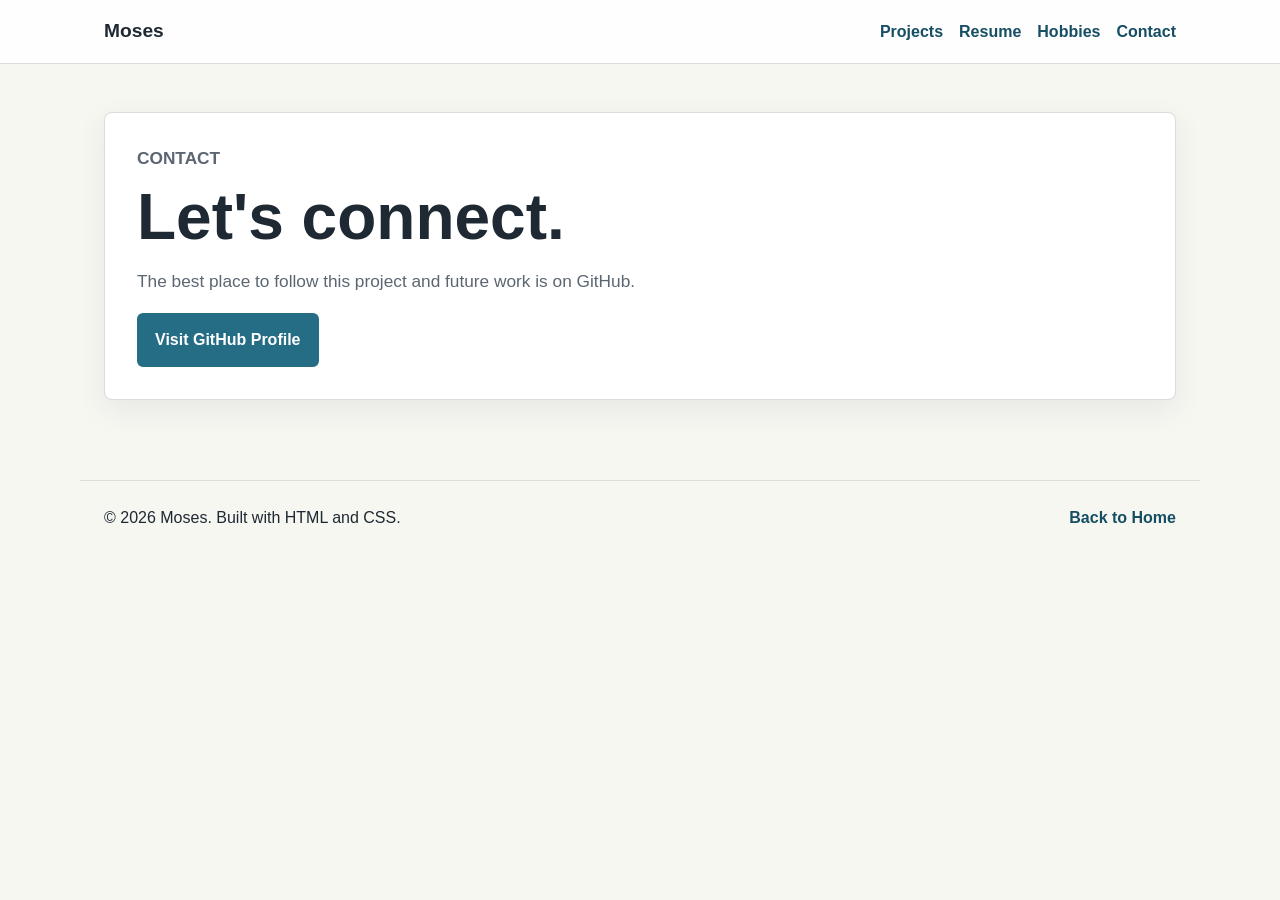
==== contact.html @ 7cd2783d "Upgrade portfolio and README" ====
<!DOCTYPE html>
<html lang="en">
<head>
  <meta charset="UTF-8">
  <meta name="viewport" content="width=device-width, initial-scale=1.0">
  <title>Contact | Moses</title>
  <link rel="stylesheet" href="styles.css">
</head>
<body>
  <header class="site-header">
    <nav class="nav" aria-label="Main navigation">
      <a class="logo" href="index.html">Moses</a>
      <div class="nav-links">
        <a href="index.html#projects">Projects</a>
        <a href="myresume.html">Resume</a>
        <a href="myhobbies.html">Hobbies</a>
        <a href="contact.html" aria-current="page">Contact</a>
      </div>
    </nav>
  </header>

  <main class="page">
    <section class="content-panel">
      <p class="eyebrow">Contact</p>
      <h1>Let's connect.</h1>
      <p>
        The best place to follow this project and future work is on GitHub.
      </p>
      <a class="button primary" href="https://github.com/Jimbol2023">Visit GitHub Profile</a>
    </section>
  </main>

  <footer class="site-footer">
    <p>&copy; 2026 Moses. Built with HTML and CSS.</p>
    <a href="index.html">Back to Home</a>
  </footer>
</body>
</html>
---- styles.css ----
:root {
  --bg: #f7f7f2;
  --surface: #ffffff;
  --text: #1f2933;
  --muted: #5c6672;
  --accent: #256d85;
  --accent-dark: #164e63;
  --line: #d9ded8;
}

* {
  box-sizing: border-box;
}

html {
  scroll-behavior: smooth;
}

body {
  margin: 0;
  background: var(--bg);
  color: var(--text);
  font-family: Arial, Helvetica, sans-serif;
  line-height: 1.6;
}

a {
  color: var(--accent-dark);
  font-weight: 700;
  text-decoration: none;
}

a:hover,
a:focus {
  text-decoration: underline;
}

img {
  display: block;
  max-width: 100%;
}

.site-header {
  background: rgba(255, 255, 255, 0.92);
  border-bottom: 1px solid var(--line);
  position: sticky;
  top: 0;
  z-index: 10;
}

.nav {
  align-items: center;
  display: flex;
  gap: 1rem;
  justify-content: space-between;
  margin: 0 auto;
  max-width: 1120px;
  padding: 1rem 1.5rem;
}

.logo {
  color: var(--text);
  font-size: 1.2rem;
  letter-spacing: 0;
}

.nav-links {
  display: flex;
  flex-wrap: wrap;
  gap: 1rem;
  justify-content: flex-end;
}

.hero {
  align-items: center;
  display: grid;
  gap: 3rem;
  grid-template-columns: minmax(0, 1.15fr) minmax(260px, 0.85fr);
  margin: 0 auto;
  max-width: 1120px;
  padding: 5rem 1.5rem 3rem;
}

.hero h1,
.page h1 {
  font-size: 4rem;
  line-height: 1.05;
  margin: 0 0 1rem;
  overflow-wrap: anywhere;
}

.hero p,
.wide-text,
.content-panel p {
  color: var(--muted);
  font-size: 1.08rem;
  overflow-wrap: break-word;
}

.eyebrow {
  color: var(--accent-dark);
  font-size: 0.78rem;
  font-weight: 800;
  letter-spacing: 0;
  margin: 0 0 0.7rem;
  text-transform: uppercase;
}

.hero-actions {
  display: flex;
  flex-wrap: wrap;
  gap: 0.85rem;
  margin-top: 1.5rem;
}

.button {
  border: 2px solid var(--accent);
  border-radius: 6px;
  display: inline-block;
  padding: 0.75rem 1rem;
}

.button.primary {
  background: var(--accent);
  color: #ffffff;
}

.button.secondary {
  color: var(--accent-dark);
}

.profile-image {
  aspect-ratio: 1;
  border-radius: 8px;
  box-shadow: 0 18px 45px rgba(31, 41, 51, 0.18);
  height: auto;
  object-fit: cover;
  width: 100%;
}

.section,
.page {
  margin: 0 auto;
  max-width: 1120px;
  padding: 3rem 1.5rem;
}

.section-heading {
  max-width: 720px;
}

.section h2,
.content-panel h2 {
  font-size: 2.2rem;
  line-height: 1.15;
  margin: 0 0 1rem;
}

.wide-text {
  max-width: 760px;
}

.project-grid {
  display: grid;
  gap: 1.25rem;
  grid-template-columns: repeat(2, minmax(0, 1fr));
  margin-top: 1.5rem;
}

.project-card,
.content-panel {
  background: var(--surface);
  border: 1px solid var(--line);
  border-radius: 8px;
  box-shadow: 0 10px 30px rgba(31, 41, 51, 0.08);
}

.project-card {
  display: flex;
  flex-direction: column;
  overflow: hidden;
}

.project-card img {
  aspect-ratio: 16 / 10;
  object-fit: cover;
  width: 100%;
}

.project-card div {
  padding: 1.25rem;
}

.project-card h3 {
  font-size: 1.35rem;
  line-height: 1.2;
  margin: 0 0 0.5rem;
}

.content-panel {
  padding: 2rem;
}

.resume-grid,
.hobby-list {
  display: grid;
  gap: 1.5rem;
  grid-template-columns: repeat(2, minmax(0, 1fr));
  margin-top: 1.5rem;
}

.hobby-list {
  grid-template-columns: repeat(3, minmax(0, 1fr));
}

.resume-grid ul {
  margin: 0;
  padding-left: 1.25rem;
}

.preview-image {
  border: 1px solid var(--line);
  border-radius: 8px;
  margin: 1.5rem 0;
  max-height: 540px;
  object-fit: contain;
  width: 100%;
}

.site-footer {
  align-items: center;
  border-top: 1px solid var(--line);
  display: flex;
  flex-wrap: wrap;
  gap: 1rem;
  justify-content: space-between;
  margin: 2rem auto 0;
  max-width: 1120px;
  padding: 1.5rem;
}

.site-footer p {
  margin: 0;
}

@media (max-width: 760px) {
  .nav {
    align-items: flex-start;
    flex-direction: column;
  }

  .nav-links {
    justify-content: flex-start;
  }

  .hero,
  .project-grid,
  .resume-grid,
  .hobby-list {
    grid-template-columns: 1fr;
  }

  .hero {
    display: block;
    max-width: 100%;
    padding-top: 3rem;
  }

  .hero-text,
  .section,
  .page {
    max-width: 100%;
  }

  .hero-text {
    max-width: 21.5rem;
  }

  .hero h1,
  .page h1 {
    font-size: 2rem;
    line-height: 1.08;
  }

  .hero p,
  .wide-text,
  .content-panel p {
    font-size: 1rem;
  }

  .section h2,
  .content-panel h2 {
    font-size: 1.65rem;
  }

  .content-panel {
    padding: 1.25rem;
  }

  .profile-image {
    margin-top: 3rem;
  }
}
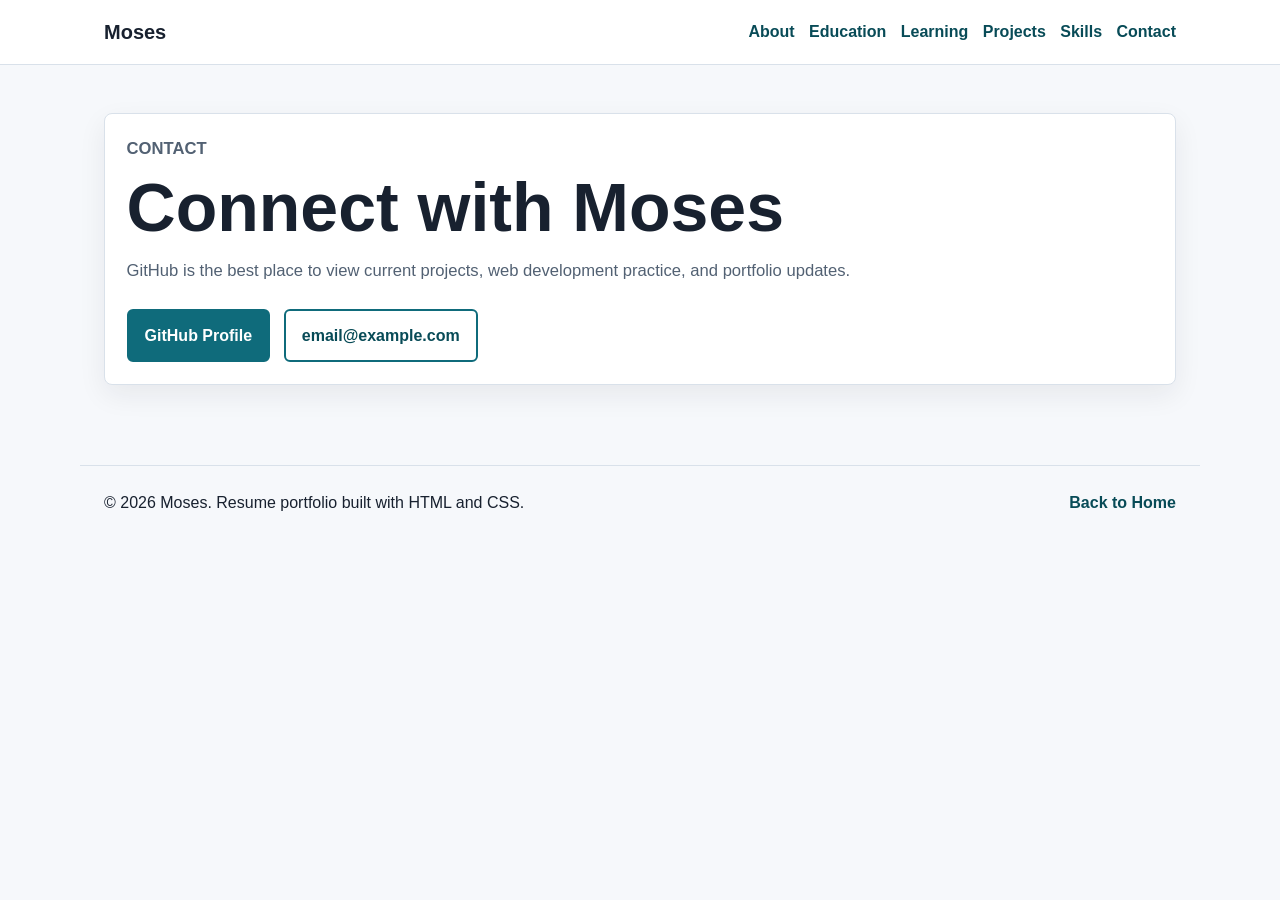
==== commit c8d6af8d: "Upgrade portfolio to resume-style website" ====
--- a/contact.html
+++ b/contact.html
@@ -11,9 +11,11 @@
     <nav class="nav" aria-label="Main navigation">
       <a class="logo" href="index.html">Moses</a>
       <div class="nav-links">
+        <a href="index.html#about">About</a>
+        <a href="index.html#education">Education</a>
+        <a href="index.html#learning">Learning</a>
         <a href="index.html#projects">Projects</a>
-        <a href="myresume.html">Resume</a>
-        <a href="myhobbies.html">Hobbies</a>
+        <a href="index.html#skills">Skills</a>
         <a href="contact.html" aria-current="page">Contact</a>
       </div>
     </nav>
@@ -22,16 +24,20 @@
   <main class="page">
     <section class="content-panel">
       <p class="eyebrow">Contact</p>
-      <h1>Let's connect.</h1>
+      <h1>Connect with Moses</h1>
       <p>
-        The best place to follow this project and future work is on GitHub.
+        GitHub is the best place to view current projects, web development
+        practice, and portfolio updates.
       </p>
-      <a class="button primary" href="https://github.com/Jimbol2023">Visit GitHub Profile</a>
+      <div class="hero-actions">
+        <a class="button primary" href="https://github.com/Jimbol2023">GitHub Profile</a>
+        <a class="button secondary" href="mailto:email@example.com">email@example.com</a>
+      </div>
     </section>
   </main>
 
   <footer class="site-footer">
-    <p>&copy; 2026 Moses. Built with HTML and CSS.</p>
+    <p>&copy; 2026 Moses. Resume portfolio built with HTML and CSS.</p>
     <a href="index.html">Back to Home</a>
   </footer>
 </body>
--- a/styles.css
+++ b/styles.css
@@ -1,11 +1,12 @@
 :root {
-  --bg: #f7f7f2;
+  --bg: #f6f8fb;
   --surface: #ffffff;
-  --text: #1f2933;
-  --muted: #5c6672;
-  --accent: #256d85;
-  --accent-dark: #164e63;
-  --line: #d9ded8;
+  --text: #18212f;
+  --muted: #526173;
+  --accent: #0f6b7b;
+  --accent-dark: #084b57;
+  --line: #d9e1ea;
+  --soft: #eaf3f5;
 }
 
 * {
@@ -41,7 +42,7 @@
 }
 
 .site-header {
-  background: rgba(255, 255, 255, 0.92);
+  background: rgba(255, 255, 255, 0.96);
   border-bottom: 1px solid var(--line);
   position: sticky;
   top: 0;
@@ -60,14 +61,13 @@
 
 .logo {
   color: var(--text);
-  font-size: 1.2rem;
-  letter-spacing: 0;
+  font-size: 1.25rem;
 }
 
 .nav-links {
   display: flex;
   flex-wrap: wrap;
-  gap: 1rem;
+  gap: 0.9rem;
   justify-content: flex-end;
 }
 
@@ -75,7 +75,7 @@
   align-items: center;
   display: grid;
   gap: 3rem;
-  grid-template-columns: minmax(0, 1.15fr) minmax(260px, 0.85fr);
+  grid-template-columns: minmax(0, 1.2fr) minmax(240px, 0.8fr);
   margin: 0 auto;
   max-width: 1120px;
   padding: 5rem 1.5rem 3rem;
@@ -83,17 +83,28 @@
 
 .hero h1,
 .page h1 {
-  font-size: 4rem;
-  line-height: 1.05;
+  font-size: 4.25rem;
+  line-height: 1;
+  margin: 0 0 1rem;
+}
+
+.title-line {
+  color: var(--accent-dark);
+  font-size: 1.25rem;
+  font-weight: 800;
   margin: 0 0 1rem;
   overflow-wrap: anywhere;
 }
 
 .hero p,
 .wide-text,
+.resume-panel p,
+.timeline-list p,
+.project-card p,
+.contact-panel p,
 .content-panel p {
   color: var(--muted);
-  font-size: 1.08rem;
+  font-size: 1.04rem;
   overflow-wrap: break-word;
 }
 
@@ -106,7 +117,8 @@
   text-transform: uppercase;
 }
 
-.hero-actions {
+.hero-actions,
+.contact-links {
   display: flex;
   flex-wrap: wrap;
   gap: 0.85rem;
@@ -132,8 +144,7 @@
 .profile-image {
   aspect-ratio: 1;
   border-radius: 8px;
-  box-shadow: 0 18px 45px rgba(31, 41, 51, 0.18);
-  height: auto;
+  box-shadow: 0 18px 45px rgba(24, 33, 47, 0.18);
   object-fit: cover;
   width: 100%;
 }
@@ -146,18 +157,59 @@
 }
 
 .section-heading {
-  max-width: 720px;
+  max-width: 760px;
 }
 
 .section h2,
-.content-panel h2 {
+.content-panel h2,
+.contact-panel h2 {
   font-size: 2.2rem;
   line-height: 1.15;
   margin: 0 0 1rem;
 }
 
 .wide-text {
-  max-width: 760px;
+  max-width: 820px;
+}
+
+.split-section {
+  align-items: start;
+  display: grid;
+  gap: 1.5rem;
+  grid-template-columns: 1fr 1fr;
+}
+
+.resume-panel,
+.project-card,
+.content-panel,
+.contact-panel,
+.timeline-list article {
+  background: var(--surface);
+  border: 1px solid var(--line);
+  border-radius: 8px;
+  box-shadow: 0 10px 28px rgba(24, 33, 47, 0.07);
+}
+
+.resume-panel,
+.project-card,
+.content-panel,
+.timeline-list article {
+  padding: 1.35rem;
+}
+
+.resume-panel h3,
+.timeline-list h3,
+.project-card h3 {
+  font-size: 1.25rem;
+  line-height: 1.2;
+  margin: 0 0 0.5rem;
+}
+
+.timeline-list {
+  display: grid;
+  gap: 1rem;
+  grid-template-columns: repeat(2, minmax(0, 1fr));
+  margin-top: 1.5rem;
 }
 
 .project-grid {
@@ -167,38 +219,30 @@
   margin-top: 1.5rem;
 }
 
-.project-card,
-.content-panel {
-  background: var(--surface);
+.skill-list {
+  display: flex;
+  flex-wrap: wrap;
+  gap: 0.75rem;
+  list-style: none;
+  margin: 1.5rem 0 0;
+  padding: 0;
+}
+
+.skill-list li {
+  background: var(--soft);
   border: 1px solid var(--line);
-  border-radius: 8px;
-  box-shadow: 0 10px 30px rgba(31, 41, 51, 0.08);
-}
-
-.project-card {
-  display: flex;
-  flex-direction: column;
-  overflow: hidden;
-}
-
-.project-card img {
-  aspect-ratio: 16 / 10;
-  object-fit: cover;
-  width: 100%;
-}
-
-.project-card div {
-  padding: 1.25rem;
-}
-
-.project-card h3 {
-  font-size: 1.35rem;
-  line-height: 1.2;
-  margin: 0 0 0.5rem;
-}
-
-.content-panel {
-  padding: 2rem;
+  border-radius: 999px;
+  color: var(--accent-dark);
+  font-weight: 800;
+  padding: 0.55rem 0.85rem;
+}
+
+.contact-panel {
+  align-items: center;
+  display: grid;
+  gap: 1.5rem;
+  grid-template-columns: 1fr auto;
+  padding: 1.5rem;
 }
 
 .resume-grid,
@@ -213,7 +257,8 @@
   grid-template-columns: repeat(3, minmax(0, 1fr));
 }
 
-.resume-grid ul {
+.resume-grid ul,
+.content-panel ul {
   margin: 0;
   padding-left: 1.25rem;
 }
@@ -250,26 +295,22 @@
   }
 
   .nav-links {
+    gap: 0.75rem;
     justify-content: flex-start;
   }
 
   .hero,
+  .split-section,
+  .timeline-list,
   .project-grid,
   .resume-grid,
-  .hobby-list {
+  .hobby-list,
+  .contact-panel {
     grid-template-columns: 1fr;
   }
 
   .hero {
-    display: block;
-    max-width: 100%;
     padding-top: 3rem;
-  }
-
-  .hero-text,
-  .section,
-  .page {
-    max-width: 100%;
   }
 
   .hero-text {
@@ -278,26 +319,30 @@
 
   .hero h1,
   .page h1 {
-    font-size: 2rem;
-    line-height: 1.08;
+    font-size: 2.6rem;
+  }
+
+  .title-line {
+    font-size: 1.05rem;
+  }
+
+  .section h2,
+  .content-panel h2,
+  .contact-panel h2 {
+    font-size: 1.65rem;
   }
 
   .hero p,
   .wide-text,
+  .resume-panel p,
+  .timeline-list p,
+  .project-card p,
+  .contact-panel p,
   .content-panel p {
     font-size: 1rem;
   }
 
-  .section h2,
-  .content-panel h2 {
-    font-size: 1.65rem;
-  }
-
-  .content-panel {
-    padding: 1.25rem;
-  }
-
-  .profile-image {
-    margin-top: 3rem;
-  }
-}
+  .contact-links {
+    margin-top: 0;
+  }
+}
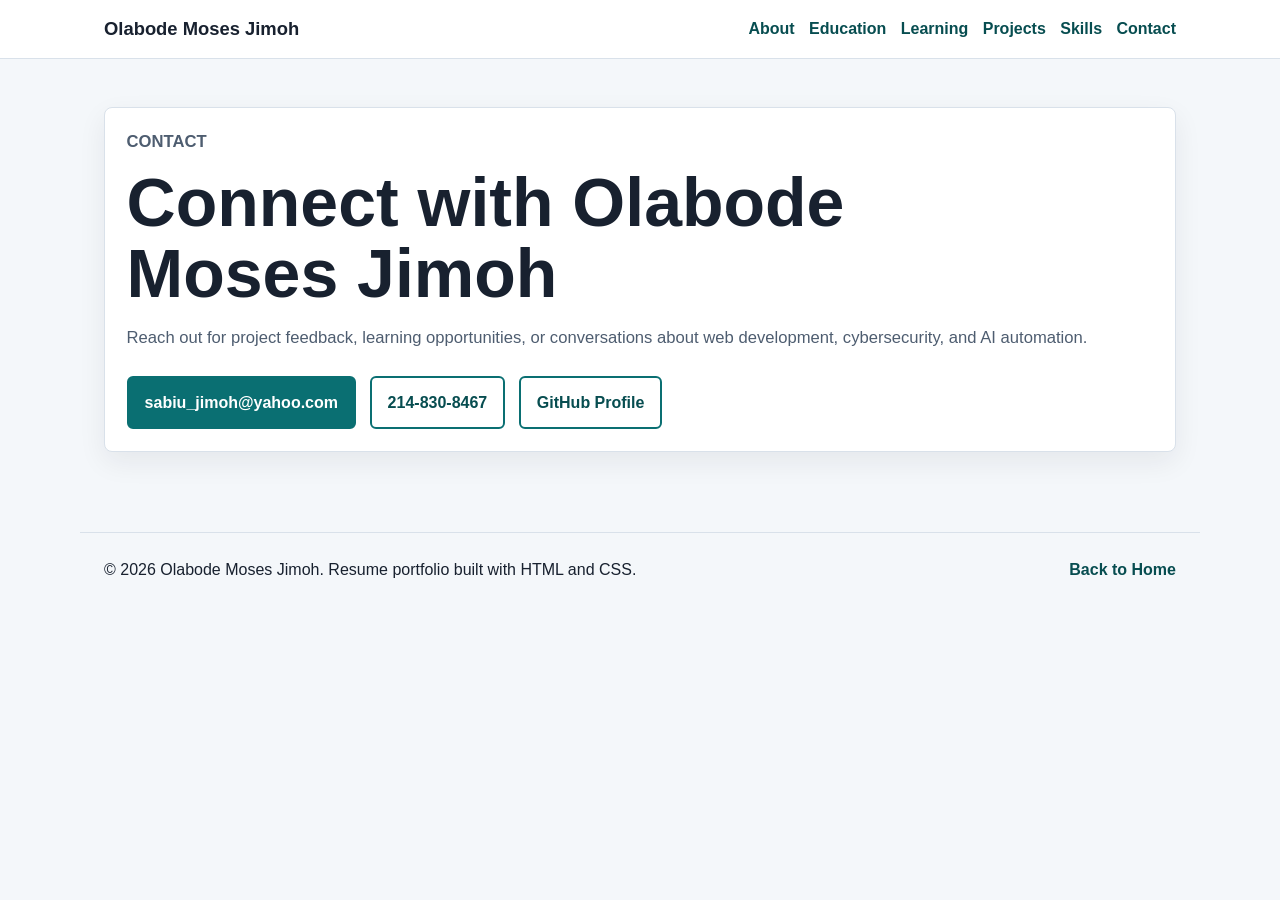
==== commit 2624220f: "Upgrade resume portfolio" ====
--- a/contact.html
+++ b/contact.html
@@ -3,13 +3,13 @@
 <head>
   <meta charset="UTF-8">
   <meta name="viewport" content="width=device-width, initial-scale=1.0">
-  <title>Contact | Moses</title>
+  <title>Contact | Olabode Moses Jimoh</title>
   <link rel="stylesheet" href="styles.css">
 </head>
 <body>
   <header class="site-header">
     <nav class="nav" aria-label="Main navigation">
-      <a class="logo" href="index.html">Moses</a>
+      <a class="logo" href="index.html">Olabode Moses Jimoh</a>
       <div class="nav-links">
         <a href="index.html#about">About</a>
         <a href="index.html#education">Education</a>
@@ -24,20 +24,21 @@
   <main class="page">
     <section class="content-panel">
       <p class="eyebrow">Contact</p>
-      <h1>Connect with Moses</h1>
+      <h1>Connect with Olabode Moses Jimoh</h1>
       <p>
-        GitHub is the best place to view current projects, web development
-        practice, and portfolio updates.
+        Reach out for project feedback, learning opportunities, or conversations
+        about web development, cybersecurity, and AI automation.
       </p>
-      <div class="hero-actions">
-        <a class="button primary" href="https://github.com/Jimbol2023">GitHub Profile</a>
-        <a class="button secondary" href="mailto:email@example.com">email@example.com</a>
+      <div class="hero-actions" aria-label="Contact options">
+        <a class="button primary" href="mailto:sabiu_jimoh@yahoo.com">sabiu_jimoh@yahoo.com</a>
+        <a class="button secondary" href="tel:2148308467">214-830-8467</a>
+        <a class="button secondary" href="https://github.com/Jimbol2023">GitHub Profile</a>
       </div>
     </section>
   </main>
 
   <footer class="site-footer">
-    <p>&copy; 2026 Moses. Resume portfolio built with HTML and CSS.</p>
+    <p>&copy; 2026 Olabode Moses Jimoh. Resume portfolio built with HTML and CSS.</p>
     <a href="index.html">Back to Home</a>
   </footer>
 </body>
--- a/styles.css
+++ b/styles.css
@@ -1,12 +1,13 @@
 :root {
-  --bg: #f6f8fb;
+  --bg: #f4f7fa;
   --surface: #ffffff;
   --text: #18212f;
-  --muted: #526173;
-  --accent: #0f6b7b;
-  --accent-dark: #084b57;
+  --muted: #4e5d70;
+  --accent: #0a6f72;
+  --accent-dark: #074d50;
   --line: #d9e1ea;
   --soft: #eaf3f5;
+  --focus: #b45309;
 }
 
 * {
@@ -34,6 +35,12 @@
 a:hover,
 a:focus {
   text-decoration: underline;
+}
+
+a:focus-visible,
+.button:focus-visible {
+  outline: 3px solid var(--focus);
+  outline-offset: 3px;
 }
 
 img {
@@ -61,7 +68,8 @@
 
 .logo {
   color: var(--text);
-  font-size: 1.25rem;
+  font-size: 1.15rem;
+  line-height: 1.2;
 }
 
 .nav-links {
@@ -83,9 +91,10 @@
 
 .hero h1,
 .page h1 {
-  font-size: 4.25rem;
-  line-height: 1;
+  font-size: clamp(2.55rem, 8vw, 4.25rem);
+  line-height: 1.04;
   margin: 0 0 1rem;
+  max-width: 900px;
 }
 
 .title-line {
@@ -130,6 +139,7 @@
   border-radius: 6px;
   display: inline-block;
   padding: 0.75rem 1rem;
+  text-align: center;
 }
 
 .button.primary {
@@ -193,13 +203,15 @@
 .resume-panel,
 .project-card,
 .content-panel,
-.timeline-list article {
+.timeline-list article,
+.skill-group {
   padding: 1.35rem;
 }
 
 .resume-panel h3,
 .timeline-list h3,
-.project-card h3 {
+.project-card h3,
+.skill-group h3 {
   font-size: 1.25rem;
   line-height: 1.2;
   margin: 0 0 0.5rem;
@@ -219,22 +231,34 @@
   margin-top: 1.5rem;
 }
 
-.skill-list {
-  display: flex;
-  flex-wrap: wrap;
-  gap: 0.75rem;
+.skills-grid {
+  display: grid;
+  gap: 1rem;
+  grid-template-columns: repeat(4, minmax(0, 1fr));
+  margin: 1.5rem 0 0;
+}
+
+.skill-group {
+  background: var(--surface);
+  border: 1px solid var(--line);
+  border-radius: 8px;
+}
+
+.skill-group ul {
+  display: grid;
+  gap: 0.5rem;
   list-style: none;
-  margin: 1.5rem 0 0;
+  margin: 0;
   padding: 0;
 }
 
-.skill-list li {
+.skill-group li {
   background: var(--soft);
   border: 1px solid var(--line);
-  border-radius: 999px;
+  border-radius: 6px;
   color: var(--accent-dark);
   font-weight: 800;
-  padding: 0.55rem 0.85rem;
+  padding: 0.55rem 0.7rem;
 }
 
 .contact-panel {
@@ -288,6 +312,12 @@
   margin: 0;
 }
 
+@media (max-width: 960px) {
+  .skills-grid {
+    grid-template-columns: repeat(2, minmax(0, 1fr));
+  }
+}
+
 @media (max-width: 760px) {
   .nav {
     align-items: flex-start;
@@ -303,6 +333,7 @@
   .split-section,
   .timeline-list,
   .project-grid,
+  .skills-grid,
   .resume-grid,
   .hobby-list,
   .contact-panel {
@@ -313,13 +344,13 @@
     padding-top: 3rem;
   }
 
-  .hero-text {
-    max-width: 21.5rem;
-  }
-
-  .hero h1,
-  .page h1 {
-    font-size: 2.6rem;
+  .hero-actions,
+  .contact-links {
+    width: 100%;
+  }
+
+  .button {
+    width: 100%;
   }
 
   .title-line {
